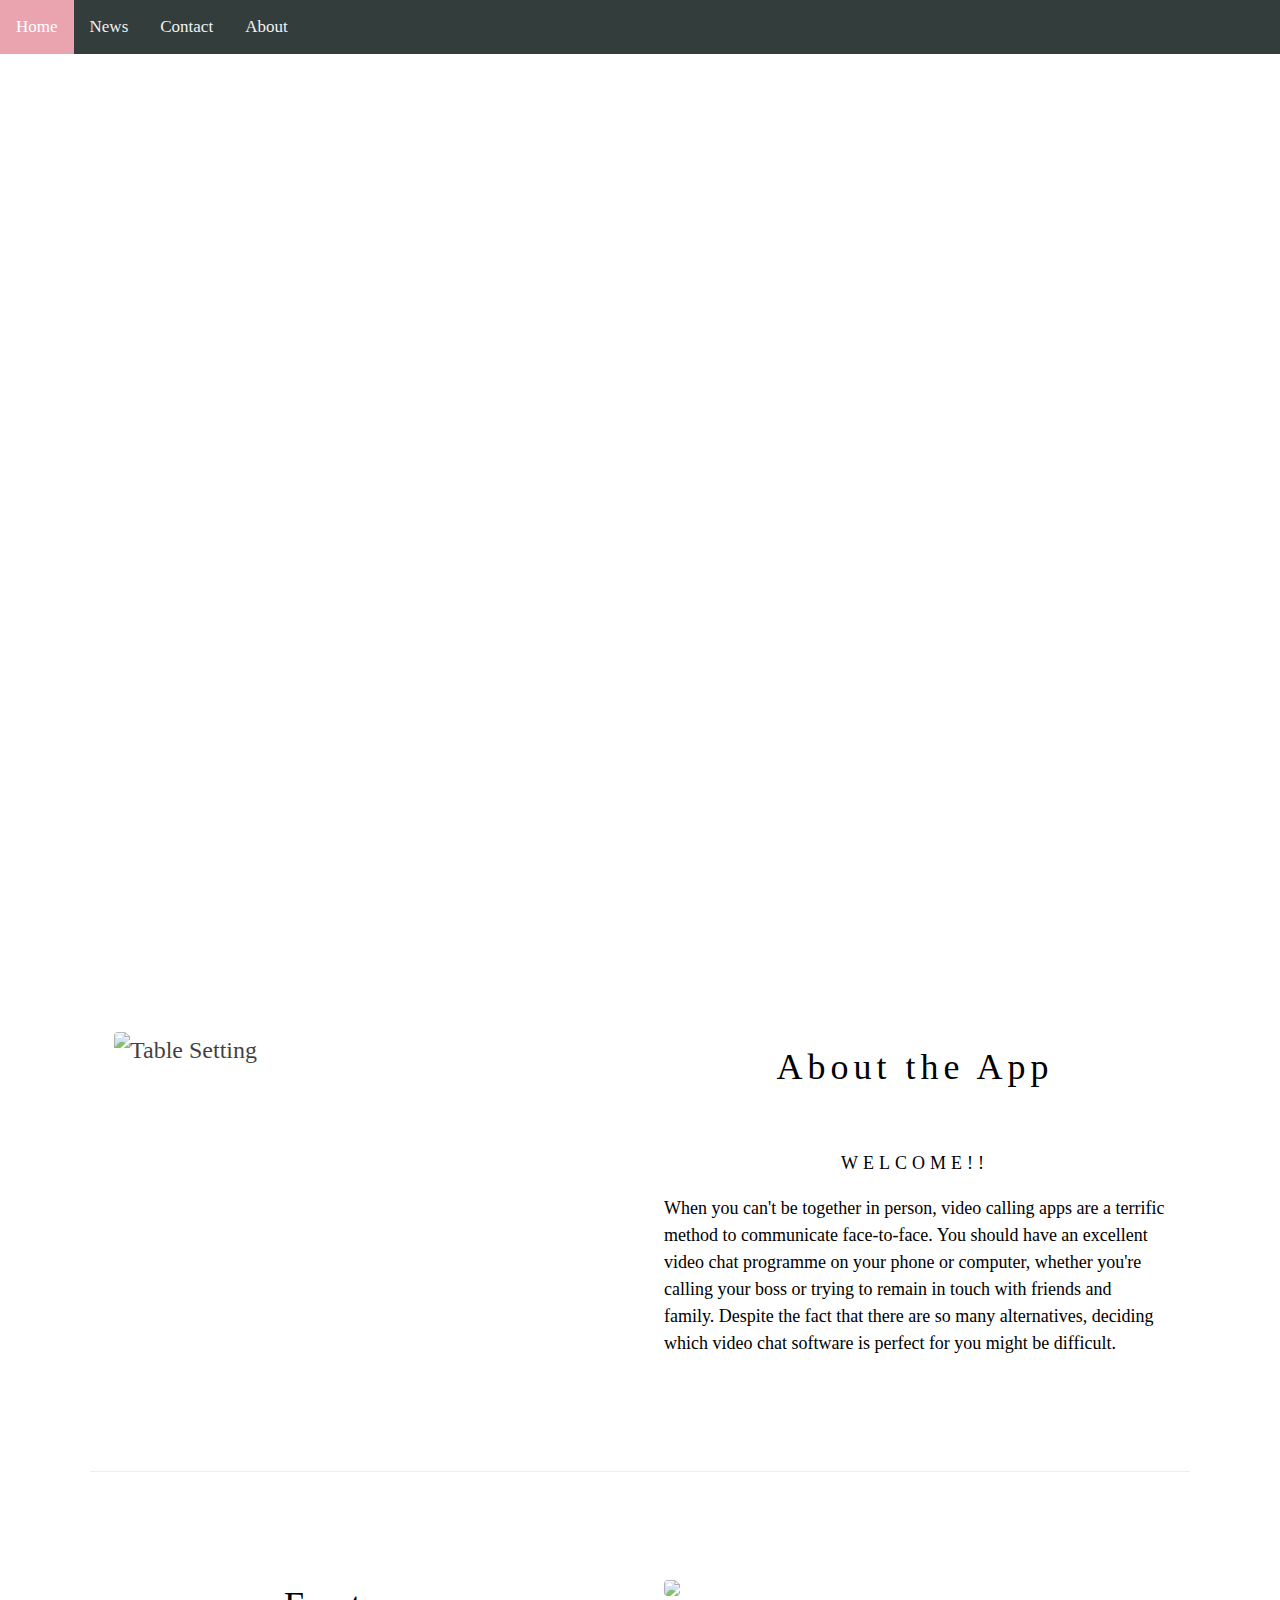
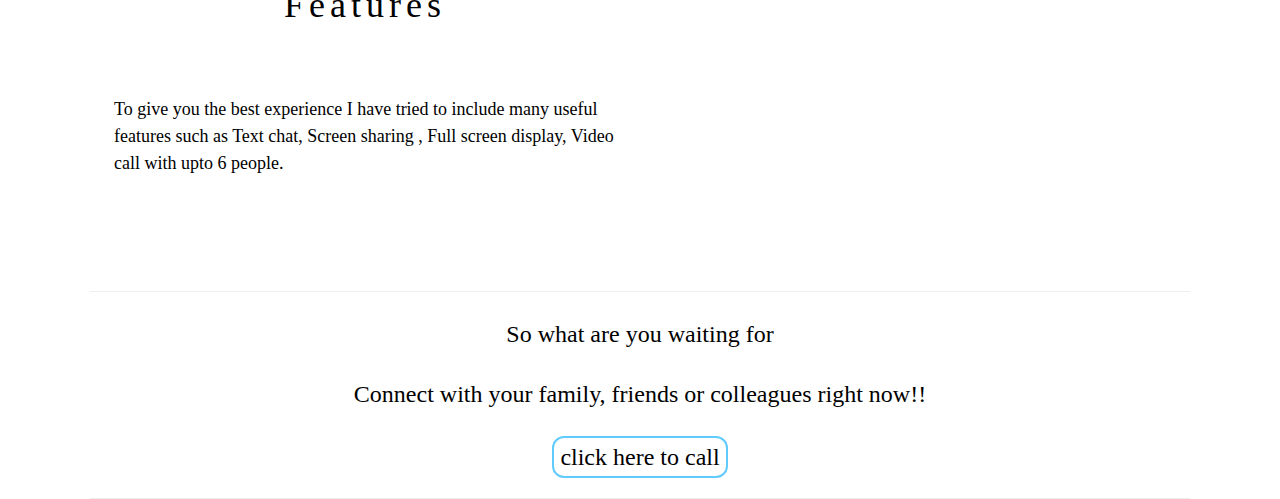
==== www/index.html @ 6787bee3 "Update index.html" ====
<!DOCTYPE html>
<html>
<head>
<meta name="viewport" content="width=device-width, initial-scale=1">
<link rel="stylesheet" href="https://cdnjs.cloudflare.com/ajax/libs/font-awesome/4.7.0/css/font-awesome.min.css">
<link rel="stylesheet" href="new.css">
<link rel="stylesheet" href="https://www.w3schools.com/w3css/4/w3.css">
<!--bg image-->
<style>
	body, html {
	  height: 100%;
	  margin: 0;
	}
	body {font-size: 24px;   font-family: "Times New Roman", Georgia, Serif; }
h1, h2, h3, h4, h5, h6 {
  font-family: "Playfair Display";
  letter-spacing: 5px;
}
	.bg {
	  /* The image used */
	  background-image: url("https://www.techsmashable.com/wp-content/uploads/2021/05/video-chat-2048x1024.jpg");
	
	  /* Full height */
	  height: 100%; 
	
	  /* Center and scale the image nicely */
	  background-position: center;
	  background-repeat: no-repeat;
	  background-size: cover;
	}
	<style>
.button {
  background-color: #60cbfc; /* Green */
  border: none;
  color: white;
  padding: 16px 32px;
  text-align: center;
  text-decoration: none;
  display: inline-block;
  font-size: 16px;
  margin: 4px 2px;
  transition-duration: 0.4s;
  cursor: pointer;
 
}

.button1 {
  background-color: white; 
  color: black; 
  border: 2px solid #60cbfc;
  border-radius: 12px;

}

.button1:hover {
  background-color:#60cbfc;
  color: white;
}

.center {
  margin: 0;
  position: absolute;
  top: 50%;
  left: 50%;
  -ms-transform: translate(-50%, -50%);
  transform: translate(-50%, -50%);
}
	</style>
</head>
<body>

<div class="topnav" id="myTopnav">
  <a href="#home" class="active">Home</a>
  <a href="#news">News</a>
  <a href="#contact">Contact</a>
  <a href="#about">About</a>
  <a href="javascript:void(0);" class="icon" onclick="myFunction()">
    <i class="fa fa-bars"></i>
  </a>
</div>
<div class="bg"></div>
<!-- Page content -->
<div class="w3-content" style="max-width:1100px">
 <!-- About Section -->
 <div class="w3-row w3-padding-64" id="about">
    <div class="w3-col m6 w3-padding-large w3-hide-small">
     <img src="https://image.freepik.com/free-vector/video-call-concept-with-laptop_23-2148509654.jpg" class="w3-round w3-image w3-opacity-min" alt="Table Setting" width="600" height="750">
    </div>
<div class="w3-col m6 w3-padding-large">
	<h1 class="w3-center">About the App</h1><br>
	<h5 class="w3-center">WELCOME!!</h5>
	<p class="w3-large">When you can't be together in person, video calling apps are a terrific method to communicate face-to-face. You should have an excellent video chat programme on your phone or computer, whether you're calling your boss or trying to remain in touch with friends and family. Despite the fact that there are so many alternatives, deciding which video chat software is perfect for you might be difficult.
  </div>
</div>
<hr>
<!-- Menu Section -->
<div class="w3-row w3-padding-64" id="menu">
    <div class="w3-col l6 w3-padding-large">
      <h1 class="w3-center">Features</h1><br>
	  <p class="w3-large">To give you the best experience I have tried to include many useful features such as Text chat, Screen sharing , Full screen display, Video call with upto 6 people.
      <br>
    
        
    </div>
    
    <div class="w3-col l6 w3-padding-large">
      <img src="https://i.pinimg.com/736x/6c/a1/44/6ca1441863b99aebd0a5388c4ee56b96.jpg" class="w3-round w3-image w3-opacity-min" style="width:100%">
    </div>
  </div>
  <hr>
<p style="text-align: center;">So what are you waiting for</p>
<p style="text-align: center;">Connect with your family, friends or colleagues right now!!</p>
<input style="margin-left:auto;margin-right:auto;display:block" type=button class="button button1" onClick="parent.location='index2.html'"
value='click here to call'>
<hr>


<script>
function myFunction() {
  var x = document.getElementById("myTopnav");
  if (x.className === "topnav") {
    x.className += " responsive";
  } else {
    x.className = "topnav";
  }
}
</script>

</body>
</html>
---- www/new.css ----
body {
    margin: 0;
    font-family: Arial, Helvetica, sans-serif;
  }
  
  .topnav {
    overflow: hidden;
    background-color:  #333d3c;
  }
  
  .topnav a {
    float: left;
    display: block;
    color: #f2f2f2;
    text-align: center;
    padding: 14px 16px;
    text-decoration: none;
    font-size: 17px;
  }
  
  .topnav a:hover {
    background-color: #ddd;
    color: black;
  }
  
  .topnav a.active {
    background-color: #eaa4b0;
    color: white;
  }
  
  .topnav .icon {
    display: none;
  }
  
  @media screen and (max-width: 600px) {
    .topnav a:not(:first-child) {display: none;}
    .topnav a.icon {
      float: right;
      display: block;
    }
  }
  
  @media screen and (max-width: 600px) {
    .topnav.responsive {position: relative;}
    .topnav.responsive .icon {
      position: absolute;
      right: 0;
      top: 0;
    }
    .topnav.responsive a {
      float: none;
      display: block;
      text-align: left;
    }
  }
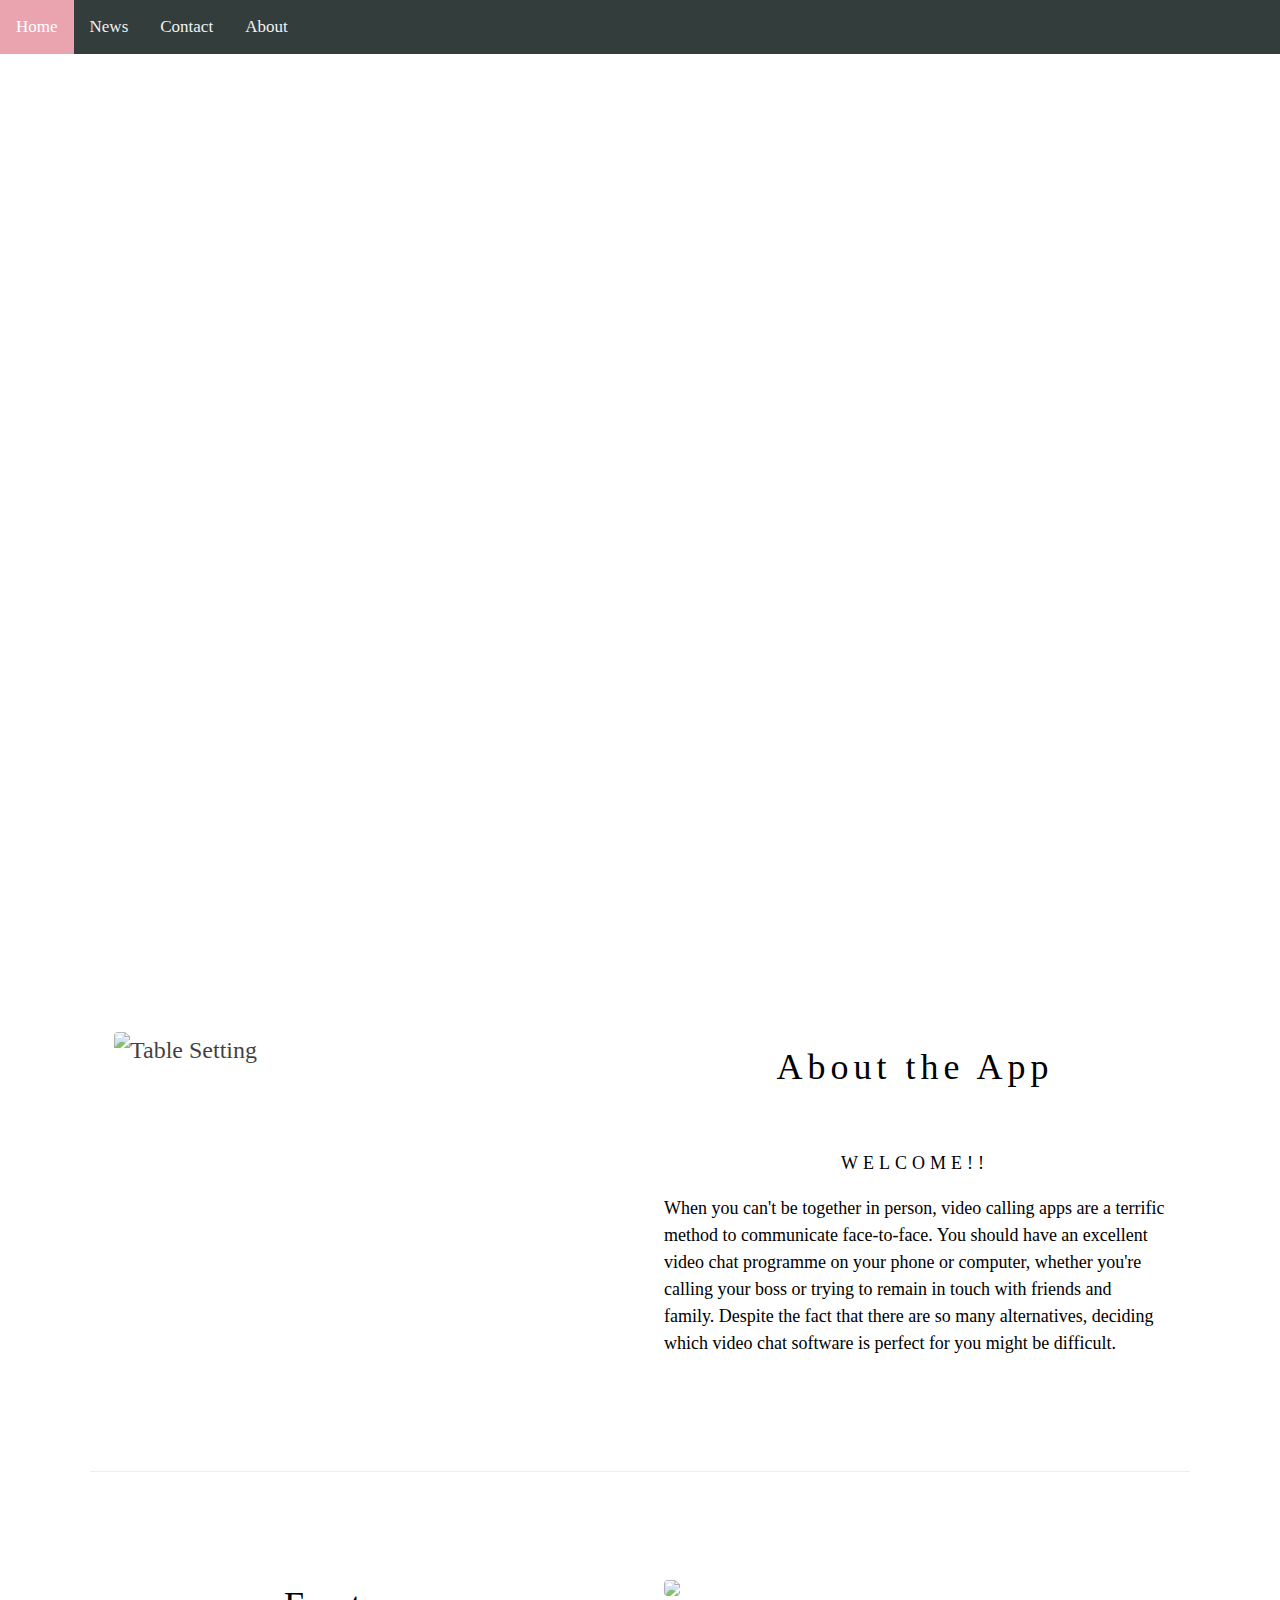
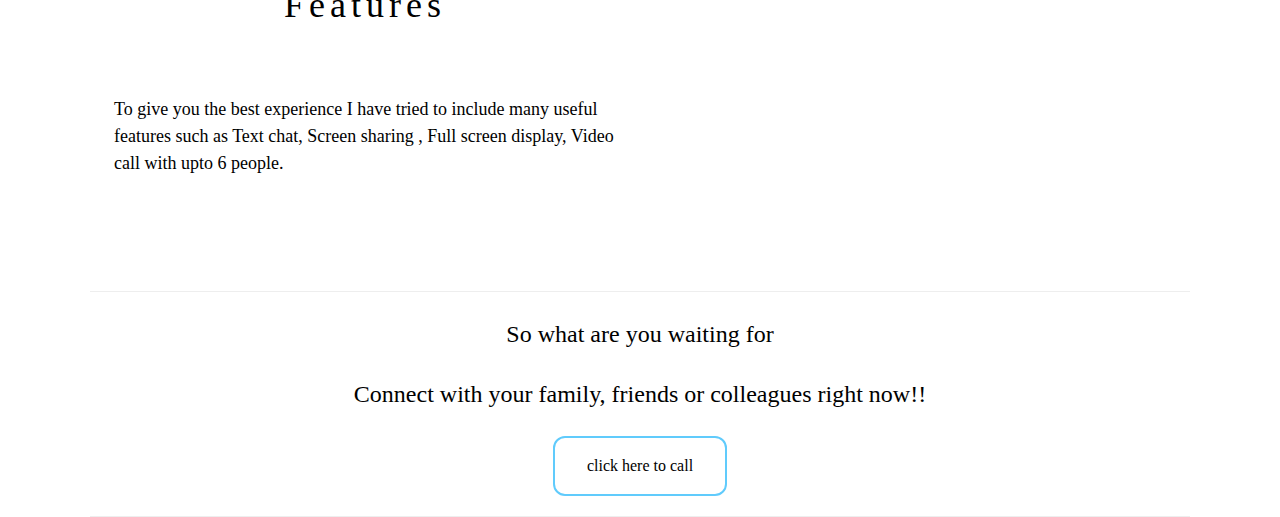
==== commit 2e77406a: "Update index.html" ====
--- a/www/index.html
+++ b/www/index.html
@@ -28,7 +28,6 @@
 	  background-repeat: no-repeat;
 	  background-size: cover;
 	}
-	<style>
 .button {
   background-color: #60cbfc; /* Green */
   border: none;
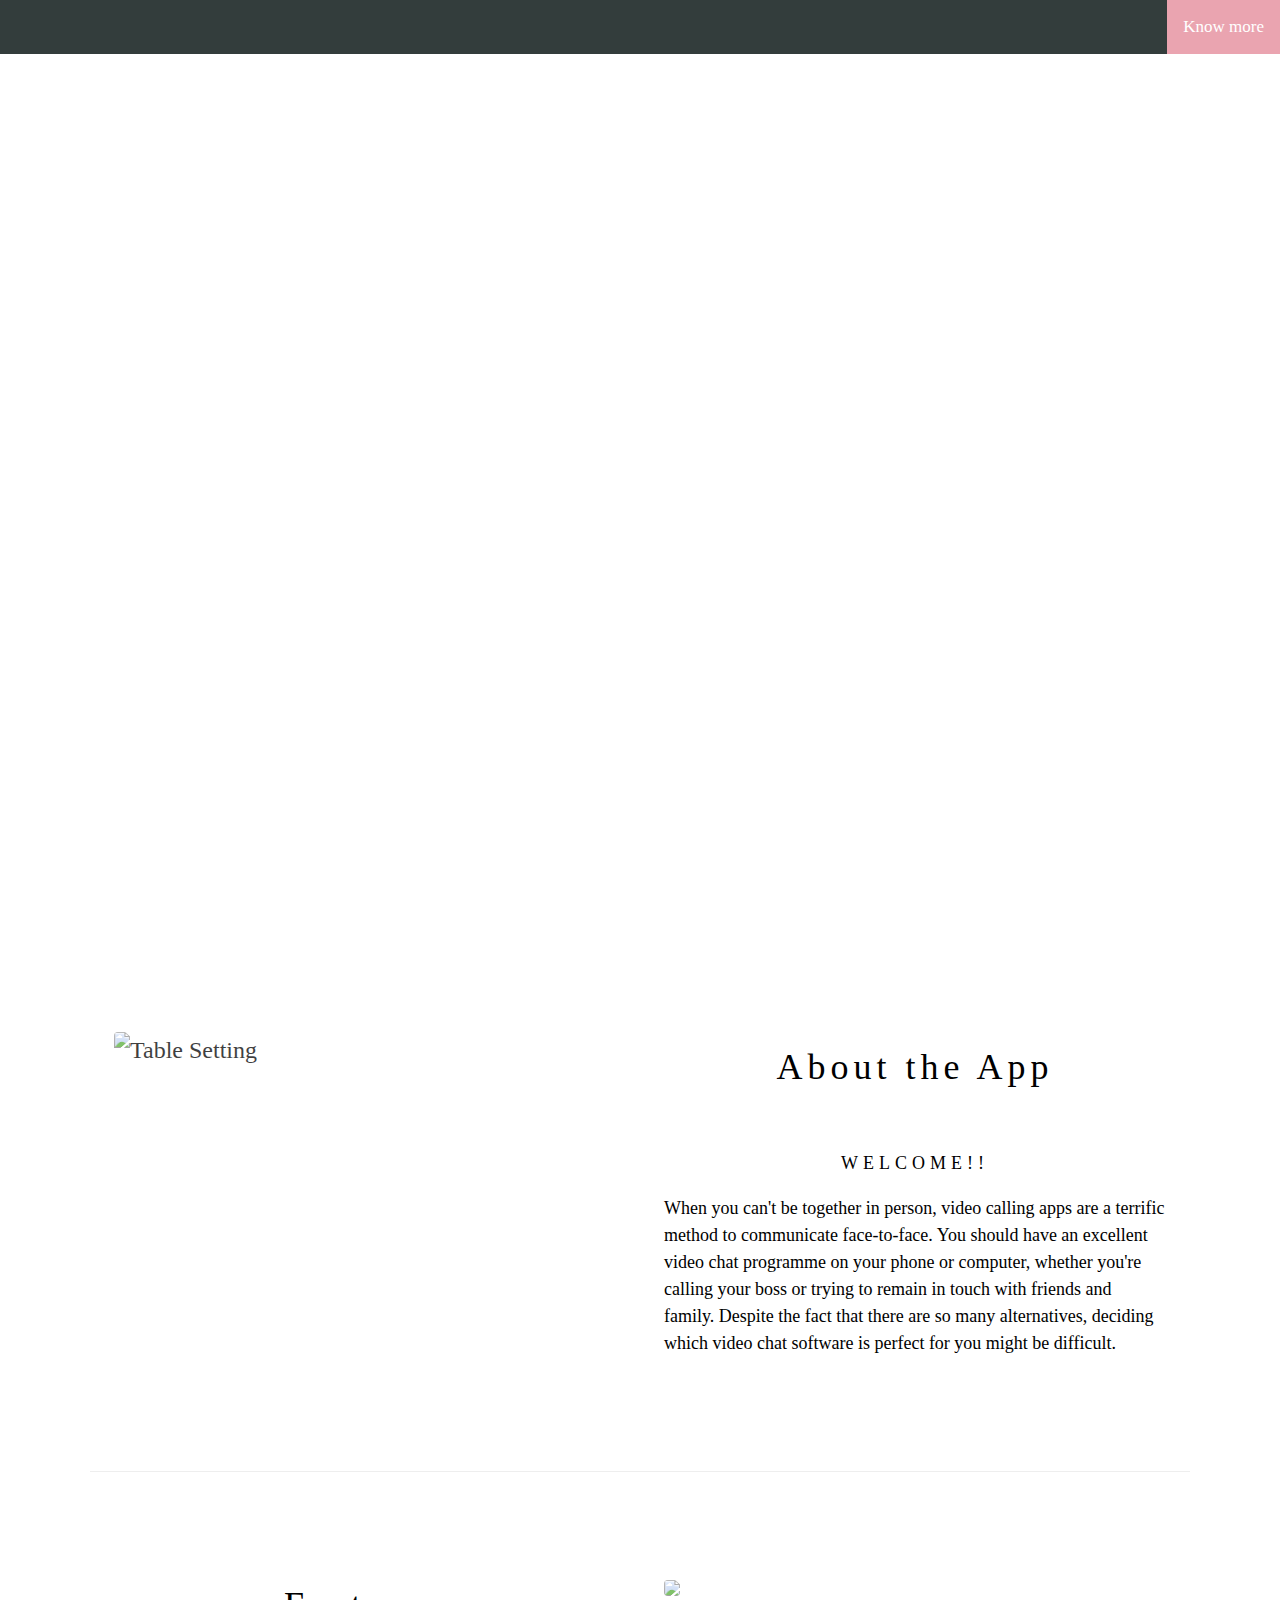
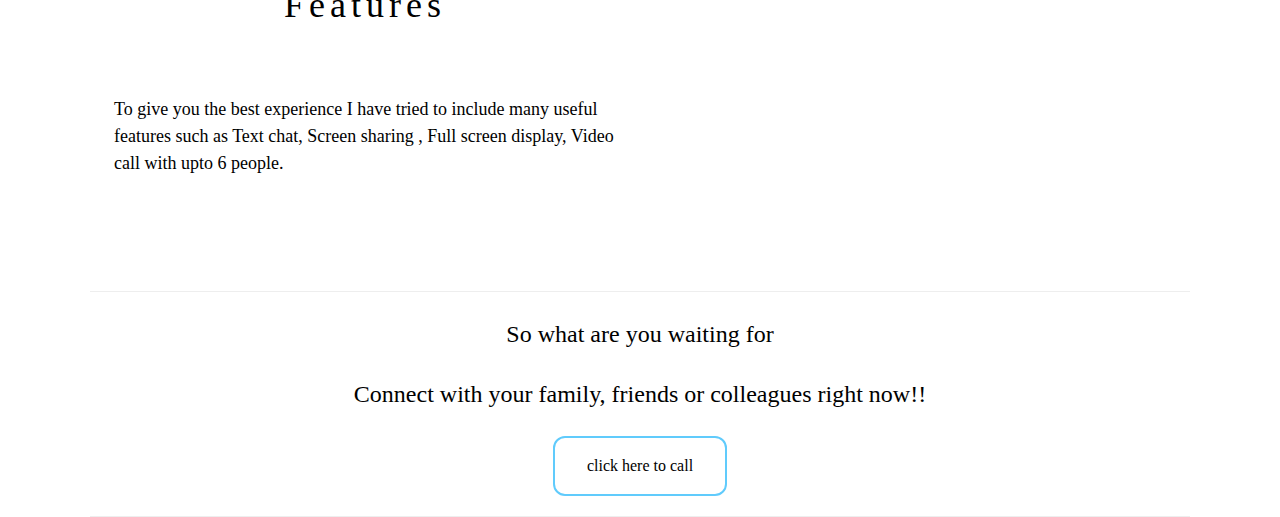
==== commit 07c1f5f7: "Rename home.html to index.html" ====
--- a/www/index.html
+++ b/www/index.html
@@ -69,13 +69,10 @@
 <body>
 
 <div class="topnav" id="myTopnav">
-  <a href="#home" class="active">Home</a>
-  <a href="#news">News</a>
-  <a href="#contact">Contact</a>
-  <a href="#about">About</a>
-  <a href="javascript:void(0);" class="icon" onclick="myFunction()">
+  <a href="feature.html" class="active" style="float: right;">Know more</a>
+  <!--<a href="javascript:void(0);" class="icon" onclick="myFunction()">
     <i class="fa fa-bars"></i>
-  </a>
+  </a>-->
 </div>
 <div class="bg"></div>
 <!-- Page content -->
@@ -109,7 +106,7 @@
   <hr>
 <p style="text-align: center;">So what are you waiting for</p>
 <p style="text-align: center;">Connect with your family, friends or colleagues right now!!</p>
-<input style="margin-left:auto;margin-right:auto;display:block" type=button class="button button1" onClick="parent.location='index2.html'"
+<input style="margin-left:auto;margin-right:auto;display:block" type=button class="button button1" onClick="parent.location='video.html'"
 value='click here to call'>
 <hr>
 
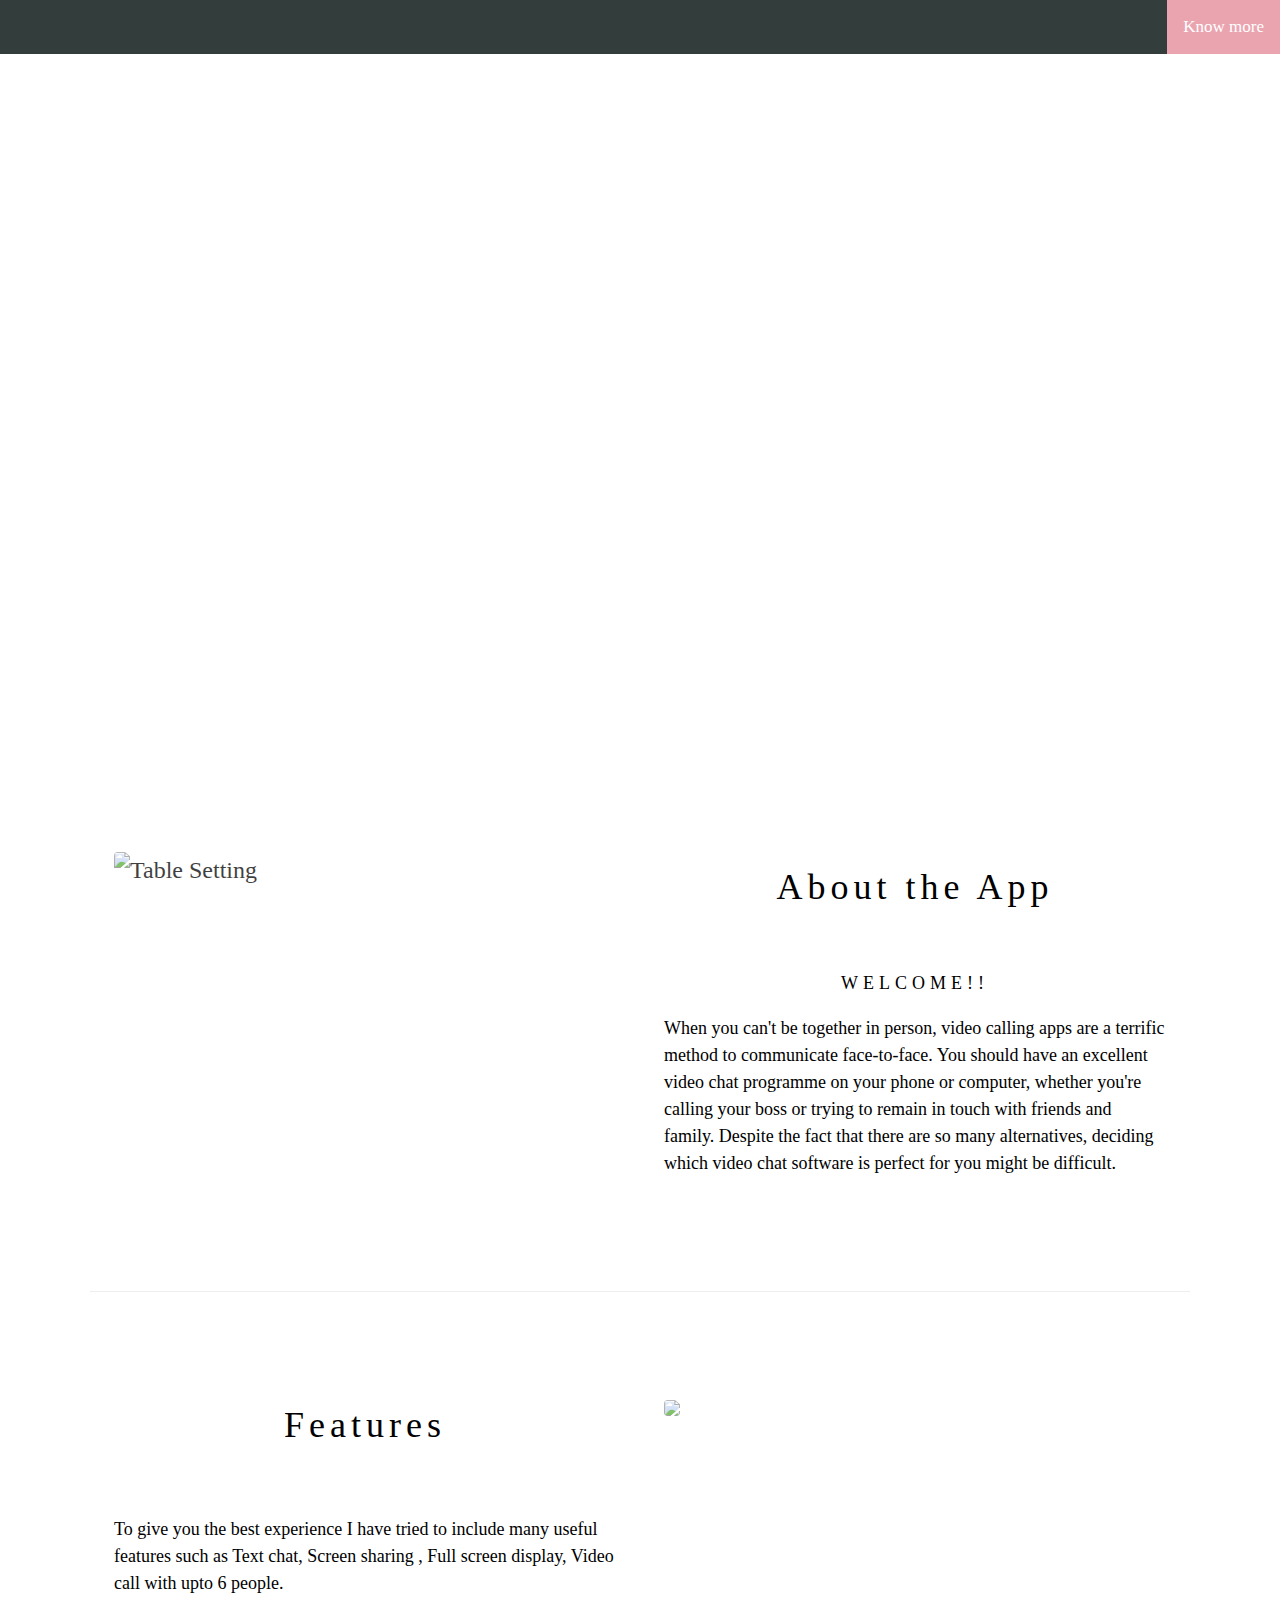
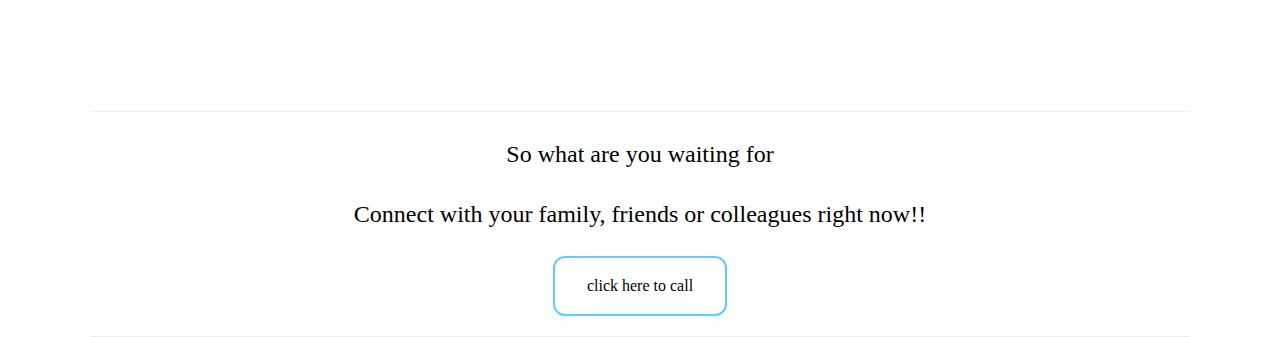
==== commit 7f4b36cc: "Update index.html" ====
--- a/www/index.html
+++ b/www/index.html
@@ -21,7 +21,7 @@
 	  background-image: url("https://www.techsmashable.com/wp-content/uploads/2021/05/video-chat-2048x1024.jpg");
 	
 	  /* Full height */
-	  height: 100%; 
+	  height: 80%; 
 	
 	  /* Center and scale the image nicely */
 	  background-position: center;
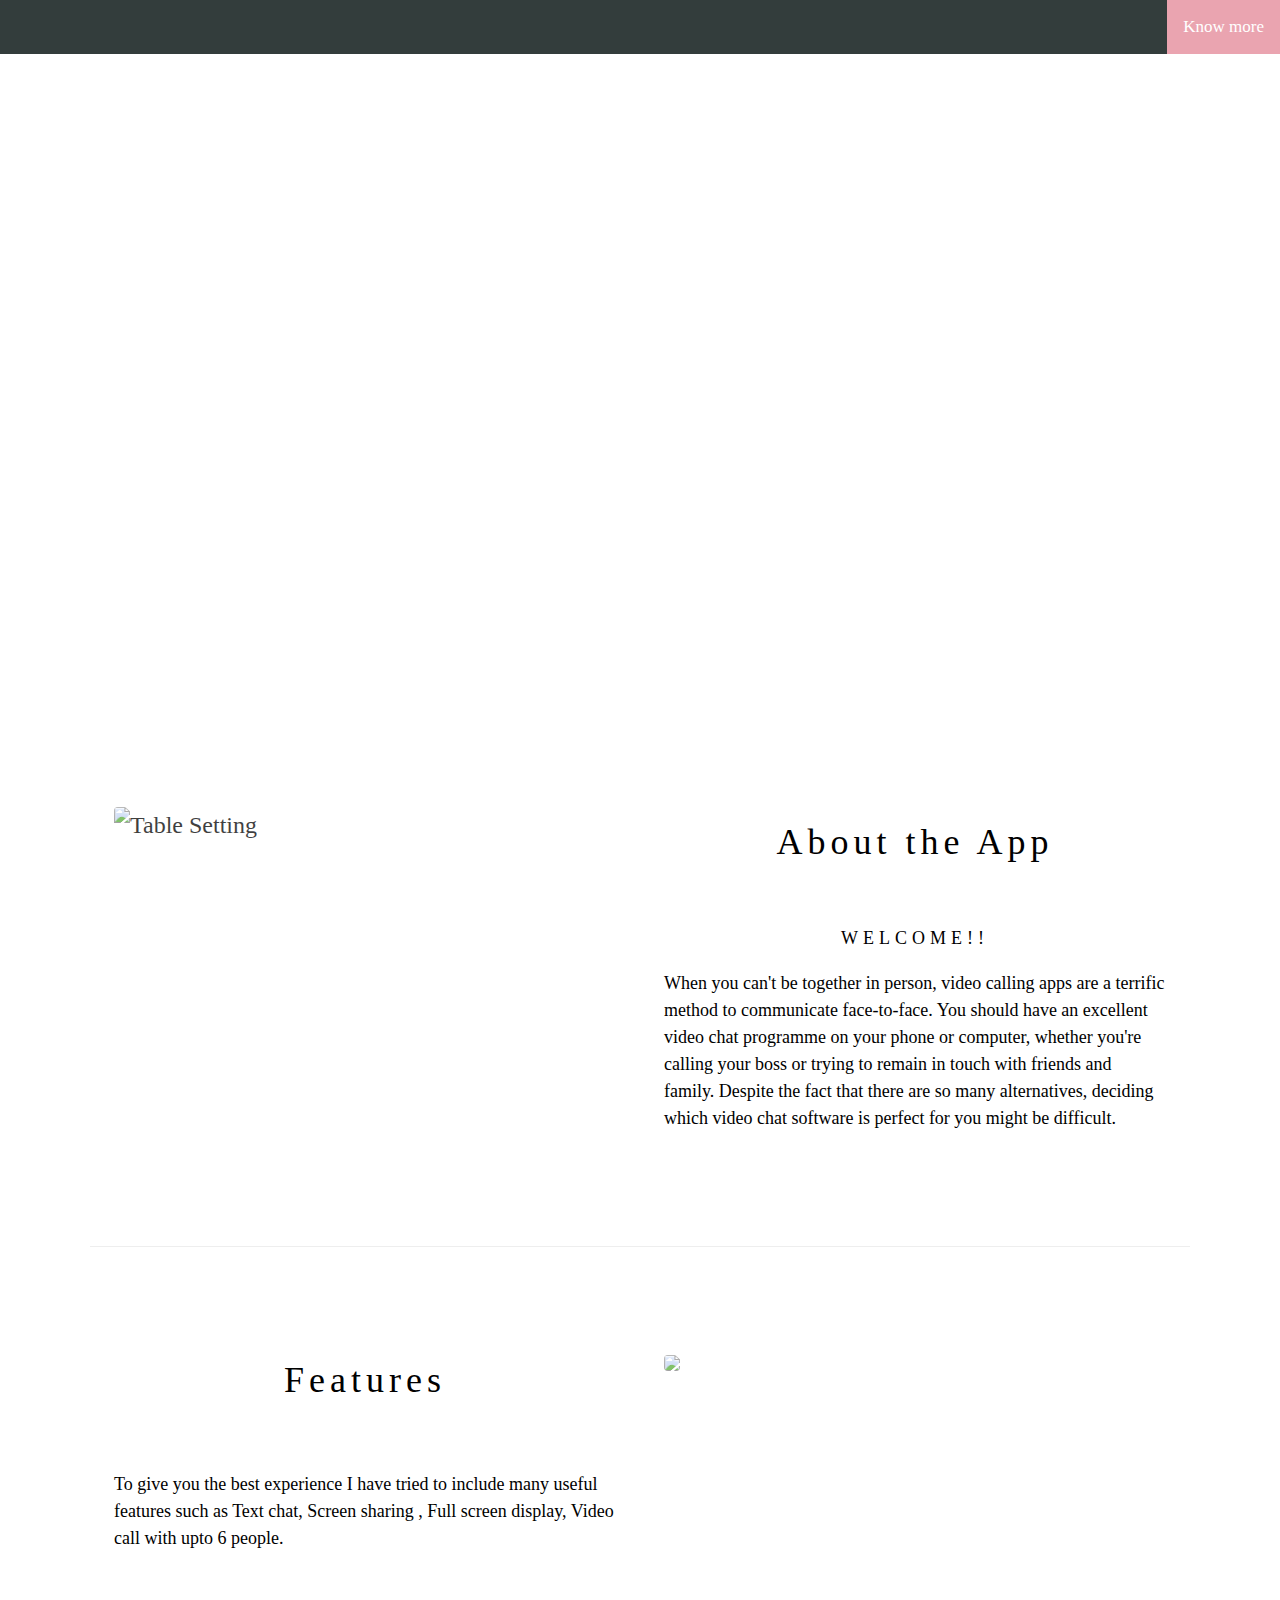
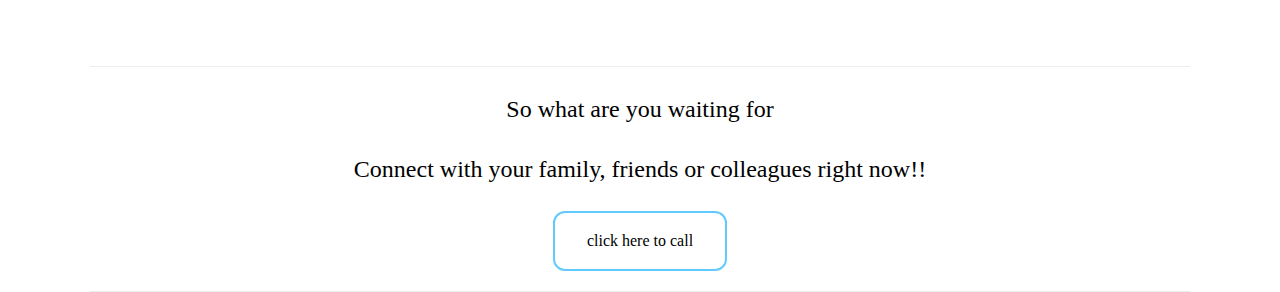
==== commit d2d27a05: "Update index.html" ====
--- a/www/index.html
+++ b/www/index.html
@@ -21,7 +21,7 @@
 	  background-image: url("https://www.techsmashable.com/wp-content/uploads/2021/05/video-chat-2048x1024.jpg");
 	
 	  /* Full height */
-	  height: 80%; 
+	  height: 75%; 
 	
 	  /* Center and scale the image nicely */
 	  background-position: center;
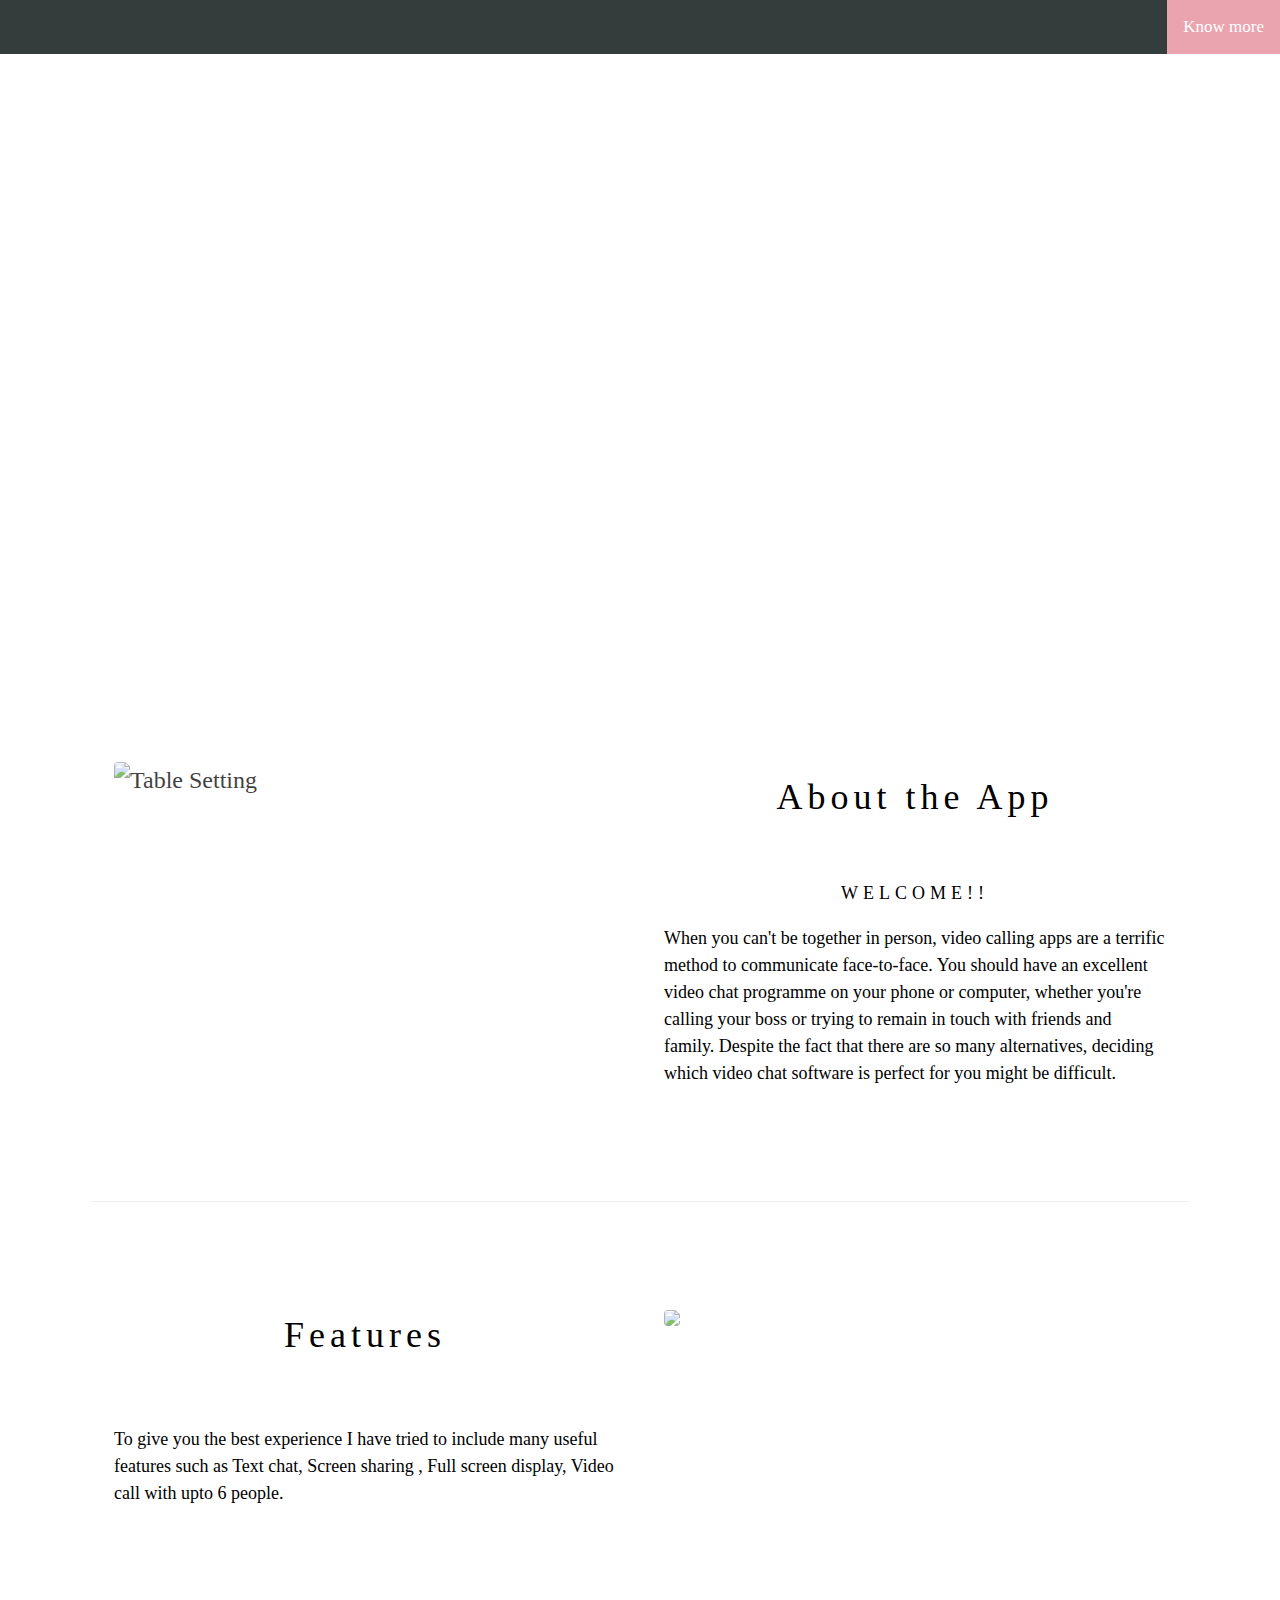
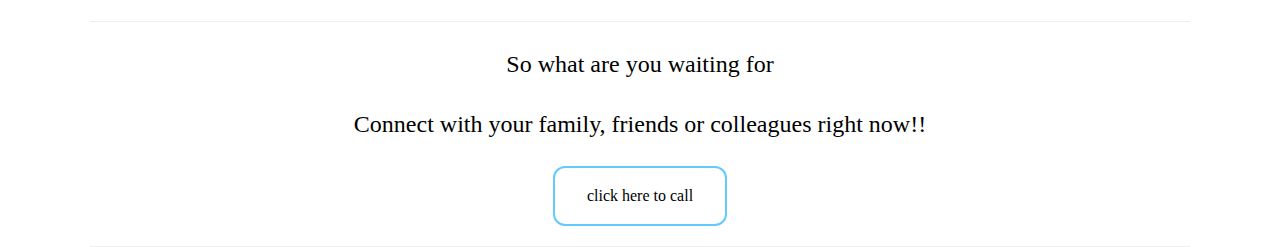
==== commit 3b856014: "Update index.html" ====
--- a/www/index.html
+++ b/www/index.html
@@ -21,7 +21,7 @@
 	  background-image: url("https://www.techsmashable.com/wp-content/uploads/2021/05/video-chat-2048x1024.jpg");
 	
 	  /* Full height */
-	  height: 75%; 
+	  height: 70%; 
 	
 	  /* Center and scale the image nicely */
 	  background-position: center;
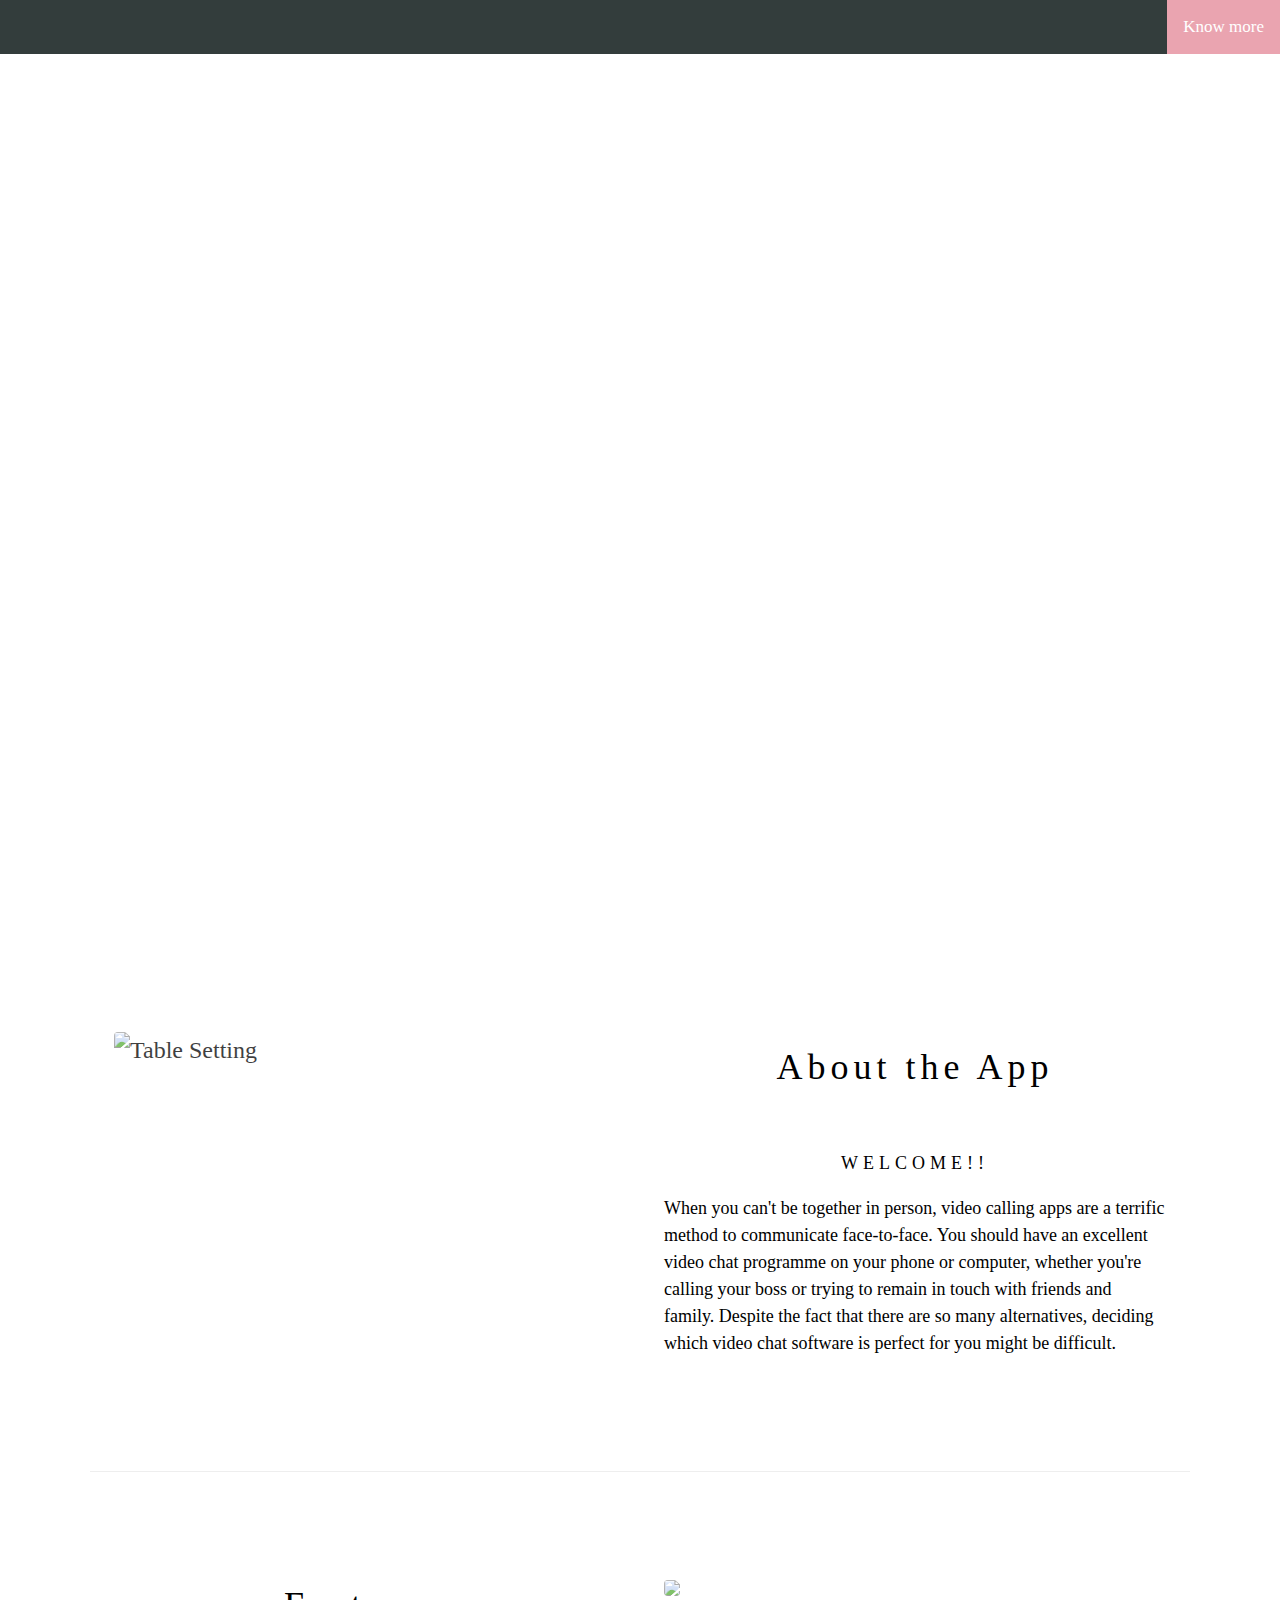
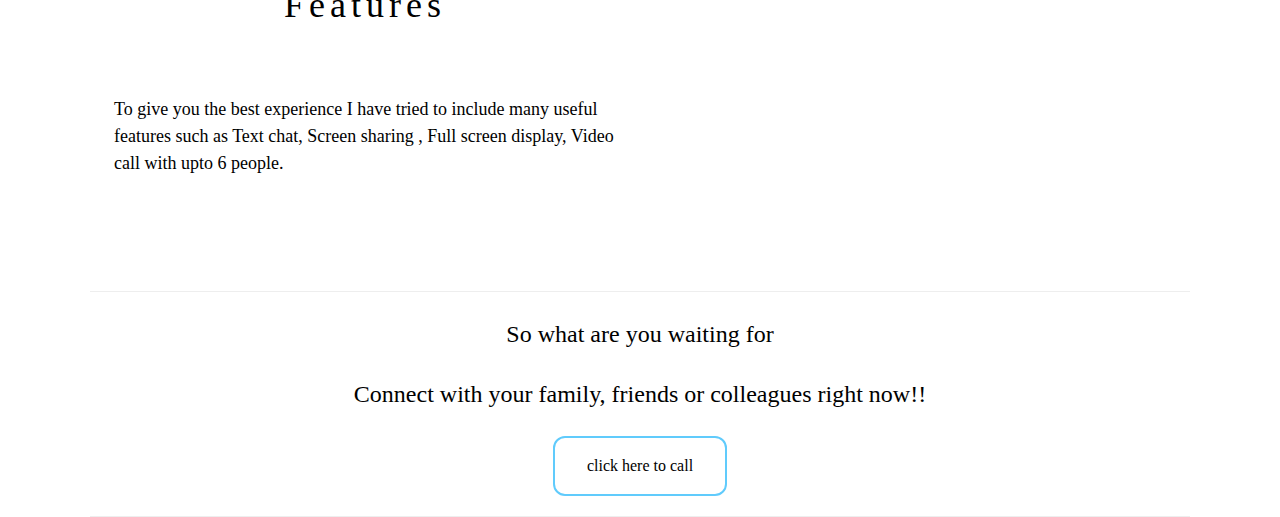
==== commit d43c1f94: "Update index.html" ====
--- a/www/index.html
+++ b/www/index.html
@@ -21,7 +21,7 @@
 	  background-image: url("https://www.techsmashable.com/wp-content/uploads/2021/05/video-chat-2048x1024.jpg");
 	
 	  /* Full height */
-	  height: 70%; 
+	  height: 100%; 
 	
 	  /* Center and scale the image nicely */
 	  background-position: center;
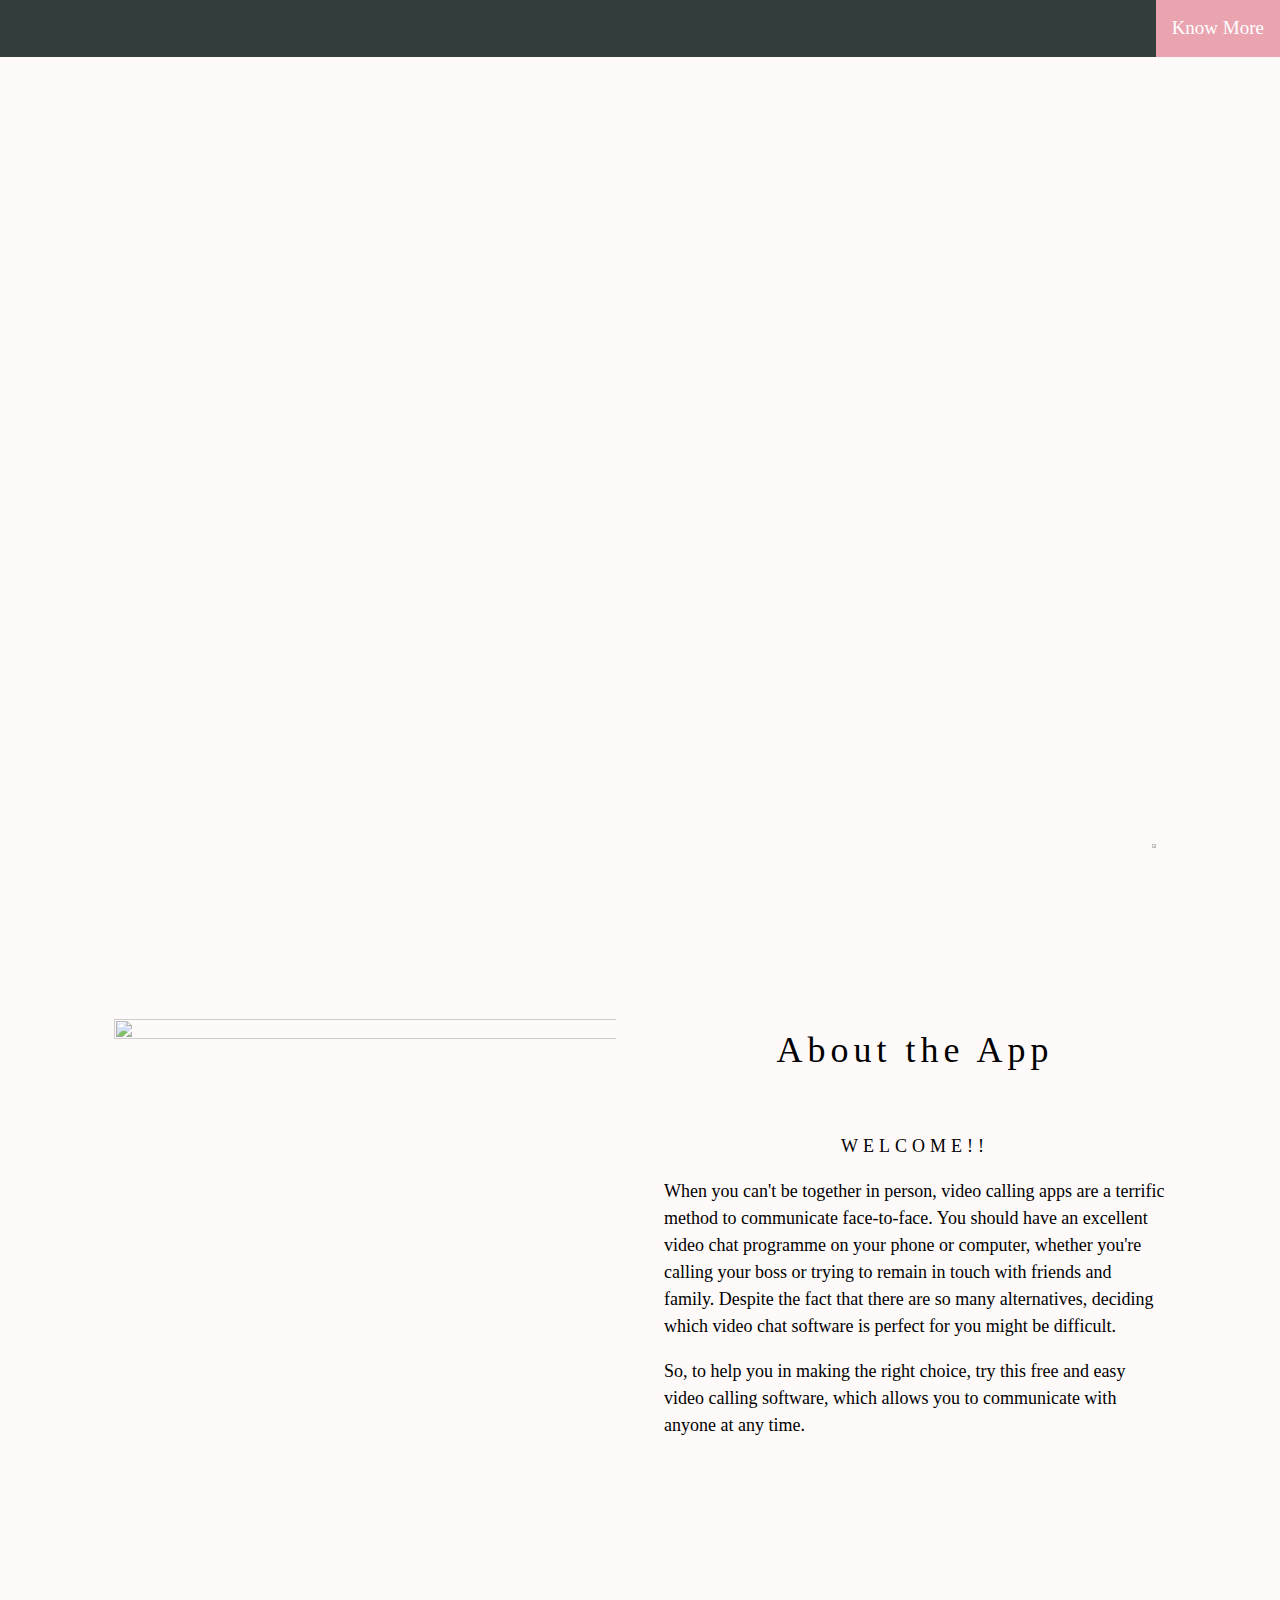
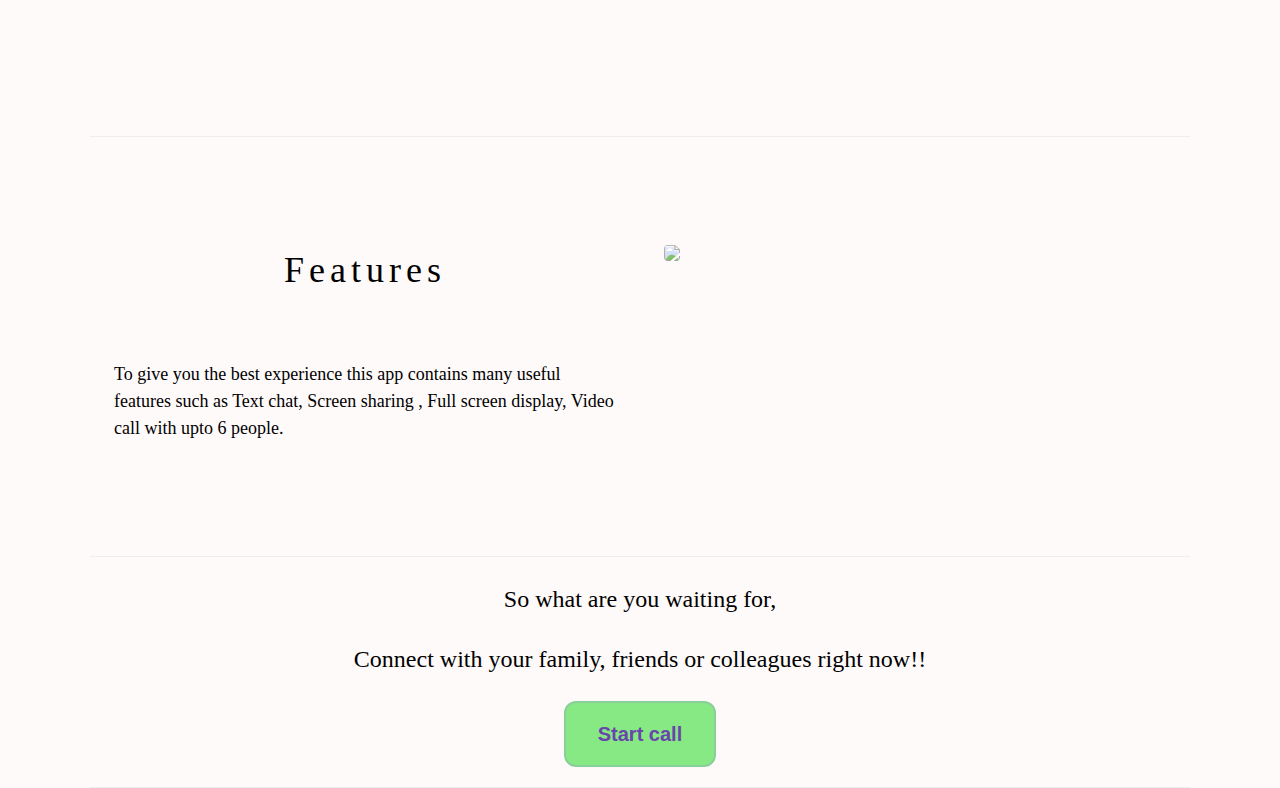
==== commit e831a82f: "Add files via upload" ====
--- a/www/index.html
+++ b/www/index.html
@@ -10,6 +10,7 @@
 	body, html {
 	  height: 100%;
 	  margin: 0;
+    background-color: rgb(255, 250, 250);
 	}
 	body {font-size: 24px;   font-family: "Times New Roman", Georgia, Serif; }
 h1, h2, h3, h4, h5, h6 {
@@ -19,7 +20,9 @@
 	.bg {
 	  /* The image used */
 	  background-image: url("https://www.techsmashable.com/wp-content/uploads/2021/05/video-chat-2048x1024.jpg");
-	
+    position: relative;
+      top: 0;
+      left: 0;
 	  /* Full height */
 	  height: 100%; 
 	
@@ -29,7 +32,7 @@
 	  background-size: cover;
 	}
 .button {
-  background-color: #60cbfc; /* Green */
+  background-color: #7bfa62; /* Green */
   border: none;
   color: white;
   padding: 16px 32px;
@@ -44,15 +47,15 @@
 }
 
 .button1 {
-  background-color: white; 
-  color: black; 
-  border: 2px solid #60cbfc;
+  background-color: rgb(135, 233, 131); 
+  color: rgb(238, 105, 105); 
+  border: 2px solid #8acf99;
   border-radius: 12px;
 
 }
 
 .button1:hover {
-  background-color:#60cbfc;
+  background-color:#f8b3f5;
   color: white;
 }
 
@@ -69,23 +72,24 @@
 <body>
 
 <div class="topnav" id="myTopnav">
-  <a href="feature.html" class="active" style="float: right;">Know more</a>
-  <!--<a href="javascript:void(0);" class="icon" onclick="myFunction()">
-    <i class="fa fa-bars"></i>
-  </a>-->
+  <a href="feature.html" class="active" style="float: right;">Know More</a>
 </div>
-<div class="bg"></div>
+<div class="bg" style="position: relative;">
+  <a href="#sec2"><img src="https://image.flaticon.com/icons/png/512/892/892624.png" id="icon" width="4%" height="6.5%"></a>
+</div>
 <!-- Page content -->
-<div class="w3-content" style="max-width:1100px">
+<div class="w3-content" id="sec2" style="max-width:1100px; margin-top: -20px;">
  <!-- About Section -->
  <div class="w3-row w3-padding-64" id="about">
     <div class="w3-col m6 w3-padding-large w3-hide-small">
-     <img src="https://image.freepik.com/free-vector/video-call-concept-with-laptop_23-2148509654.jpg" class="w3-round w3-image w3-opacity-min" alt="Table Setting" width="600" height="750">
+     <img src="https://image.freepik.com/free-vector/video-call-concept-with-laptop_23-2148509654.jpg" class="w3-round w3-image w3-opacity-min" width="600" height="750">
     </div>
+    
 <div class="w3-col m6 w3-padding-large">
 	<h1 class="w3-center">About the App</h1><br>
 	<h5 class="w3-center">WELCOME!!</h5>
 	<p class="w3-large">When you can't be together in person, video calling apps are a terrific method to communicate face-to-face. You should have an excellent video chat programme on your phone or computer, whether you're calling your boss or trying to remain in touch with friends and family. Despite the fact that there are so many alternatives, deciding which video chat software is perfect for you might be difficult.
+    <p class="w3-large">So, to help you in making the right choice, try this free and easy video calling software, which allows you to communicate with anyone at any time.</p>
   </div>
 </div>
 <hr>
@@ -93,7 +97,7 @@
 <div class="w3-row w3-padding-64" id="menu">
     <div class="w3-col l6 w3-padding-large">
       <h1 class="w3-center">Features</h1><br>
-	  <p class="w3-large">To give you the best experience I have tried to include many useful features such as Text chat, Screen sharing , Full screen display, Video call with upto 6 people.
+	  <p class="w3-large">To give you the best experience this app contains many useful features such as Text chat, Screen sharing , Full screen display, Video call with upto 6 people.
       <br>
     
         
@@ -104,10 +108,10 @@
     </div>
   </div>
   <hr>
-<p style="text-align: center;">So what are you waiting for</p>
+<p style="text-align: center;">So what are you waiting for,</p>
 <p style="text-align: center;">Connect with your family, friends or colleagues right now!!</p>
-<input style="margin-left:auto;margin-right:auto;display:block" type=button class="button button1" onClick="parent.location='video.html'"
-value='click here to call'>
+<b><input style="margin-left:auto;margin-right:auto;display:block;font-family: Helvetica, sans-serif; color: #6946ac; font-size: 20px;" type=button class="button button1" onClick="parent.location='video.html'"
+value='Start call'></b>
 <hr>
 
 
@@ -121,6 +125,6 @@
   }
 }
 </script>
-
+<a class="ca3-scroll-down-link ca3-scroll-down-arrow" data-ca3_iconfont="ETmodules" data-ca3_icon=""></a>
 </body>
 </html>
--- a/www/new.css
+++ b/www/new.css
@@ -1,55 +1,64 @@
-body {
-    margin: 0;
-    font-family: Arial, Helvetica, sans-serif;
-  }
-  
-  .topnav {
-    overflow: hidden;
-    background-color:  #333d3c;
-  }
-  
-  .topnav a {
-    float: left;
-    display: block;
-    color: #f2f2f2;
-    text-align: center;
-    padding: 14px 16px;
-    text-decoration: none;
-    font-size: 17px;
-  }
-  
-  .topnav a:hover {
-    background-color: #ddd;
-    color: black;
-  }
-  
-  .topnav a.active {
-    background-color: #eaa4b0;
-    color: white;
-  }
-  
-  .topnav .icon {
-    display: none;
-  }
-  
-  @media screen and (max-width: 600px) {
-    .topnav a:not(:first-child) {display: none;}
-    .topnav a.icon {
-      float: right;
-      display: block;
-    }
-  }
-  
-  @media screen and (max-width: 600px) {
-    .topnav.responsive {position: relative;}
-    .topnav.responsive .icon {
-      position: absolute;
-      right: 0;
-      top: 0;
-    }
-    .topnav.responsive a {
-      float: none;
-      display: block;
-      text-align: left;
-    }
-  }
+html {
+  scroll-behavior: smooth;
+}
+
+body {
+    margin: 0;
+    font-family: Arial, Helvetica, sans-serif;
+  }
+  #icon{
+    position: absolute;
+      top: 85%;
+      left: 90%;
+      
+  }
+  .topnav {
+    overflow: hidden;
+    background-color:  #333d3c;
+  }
+  
+  .topnav a {
+    float: left;
+    display: block;
+    color: #f2f2f2;
+    text-align: center;
+    padding: 14px 16px;
+    text-decoration: none;
+    font-size: 19px;
+  }
+  
+  .topnav a:hover {
+    background-color: #ddd;
+    color: black;
+  }
+  
+  .topnav a.active {
+    background-color: #eaa4b0;
+    color: white;
+  }
+  
+  .topnav .icon {
+    display: none;
+  }
+  
+  @media screen and (max-width: 600px) {
+    .topnav a:not(:first-child) {display: none;}
+    .topnav a.icon {
+      float: right;
+      display: block;
+    }
+  }
+  
+  @media screen and (max-width: 600px) {
+    .topnav.responsive {position: relative;}
+    .topnav.responsive .icon {
+      position: absolute;
+      right: 0;
+      top: 0;
+    }
+    .topnav.responsive a {
+      float: none;
+      display: block;
+      text-align: left;
+    }
+  }